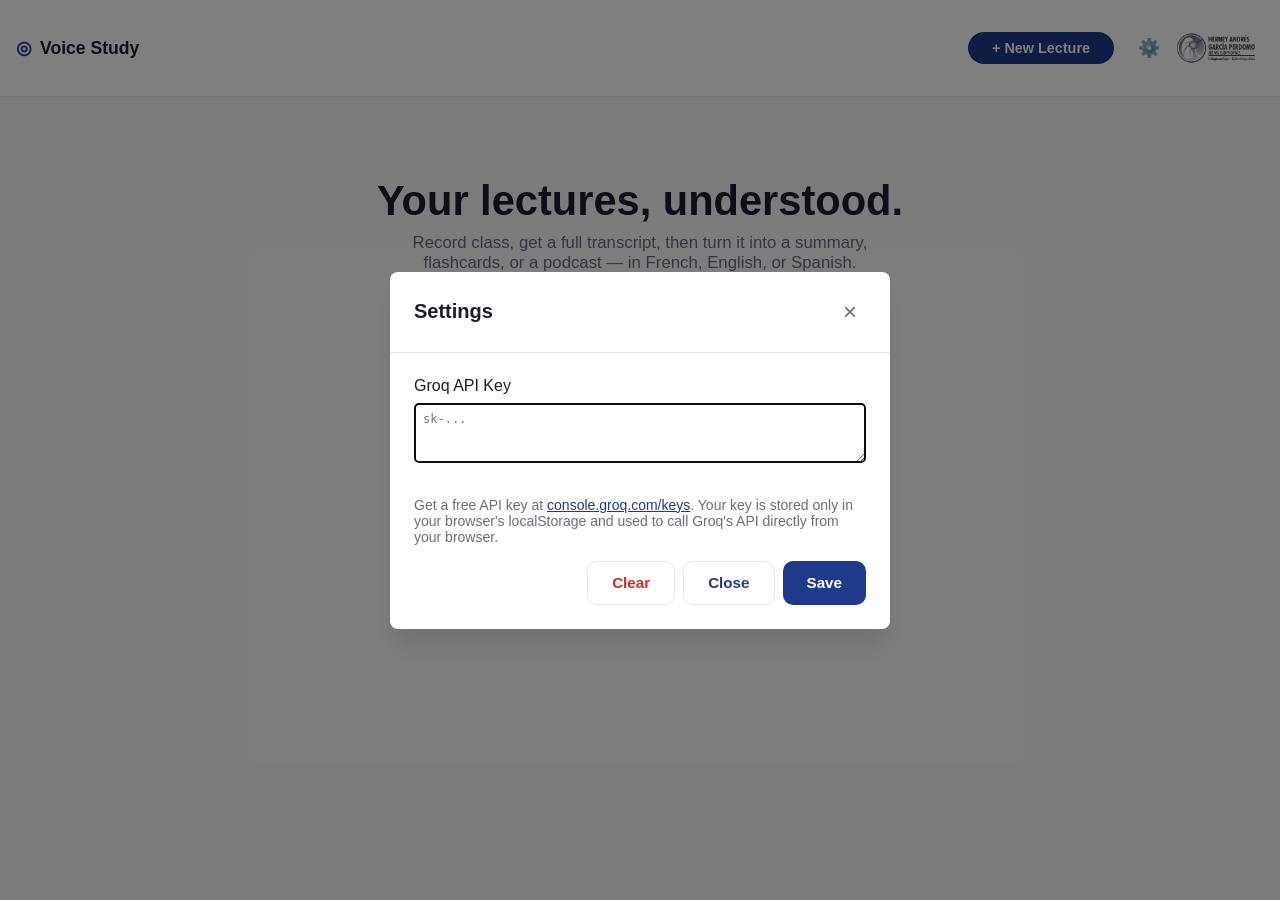
==== lecture.html @ 0854e5c2 "Convert voice_study to static client-only PWA deployable on GitHub Pages - Replace FastAPI backend w" ====
<!doctype html>
<html lang="en">
<head>
  <meta charset="utf-8" />
  <meta name="viewport" content="width=device-width, initial-scale=1, viewport-fit=cover" />
  <meta name="theme-color" content="#1e3a8a" />
  <meta name="apple-mobile-web-app-capable" content="yes" />
  <meta name="apple-mobile-web-app-title" content="Voice Study" />
  <title>Lecture — Voice Study</title>
  <link rel="stylesheet" href="./css/style.css" />
  <link rel="manifest" href="./assets/manifest.json" />
  <link rel="apple-touch-icon" href="./assets/icon-180.png" />
  <link rel="icon" type="image/png" sizes="192x192" href="./assets/icon-192.png" />
</head>
<body>
  <nav class="topnav">
    <a class="brand" href="./index.html">
      <span class="brand-mark">◎</span> Voice Study
    </a>
    <div class="nav-right">
      <a class="nav-cta" href="./record.html">+ New Lecture</a>
      <button class="nav-settings-btn" data-action="open-settings" title="Settings" style="background: none; border: none; font-size: 18px; cursor: pointer; padding: 0; margin-left: 16px;">⚙️</button>
      <img src="./img/herney.jpg" alt="Herney" class="nav-avatar" />
    </div>
  </nav>
  <main class="page">
    <section class="lecture-detail">
      <header class="detail-header">
        <input id="detail-title" class="detail-title-input" type="text" value="" />
        <p id="detail-meta" class="detail-meta"></p>
      </header>

      <div class="tab-bar" role="tablist">
        <button class="tab-btn active" data-tab="transcript" type="button">Transcript</button>
        <button class="tab-btn" data-tab="summary" type="button">Summary</button>
        <button class="tab-btn" data-tab="flashcards" type="button">Flashcards</button>
        <button class="tab-btn" data-tab="podcast" type="button">Podcast</button>
        <span class="tab-underline"></span>
      </div>

      <div class="tab-panel" data-panel="transcript">
        <div class="panel-actions">
          <button id="copy-transcript-btn" class="btn btn-ghost" type="button">Copy transcript</button>
        </div>
        <textarea id="transcript-text" class="transcript-text" placeholder="No transcript recorded yet."></textarea>
      </div>

      <div class="tab-panel" data-panel="summary" hidden>
        <div class="panel-actions">
          <button id="generate-summary-btn" class="btn btn-primary" type="button">Generate Summary</button>
        </div>
        <div id="summary-loading" class="loading-bar" hidden></div>
        <div id="summary-content" class="summary-content"></div>
      </div>

      <div class="tab-panel" data-panel="flashcards" hidden>
        <div class="panel-actions">
          <button id="generate-flashcards-btn" class="btn btn-primary" type="button">Generate Flashcards</button>
        </div>
        <div id="flashcards-loading" class="loading-bar" hidden></div>
        <div id="flashcards-deck" class="flashcards-deck"></div>
      </div>

      <div class="tab-panel" data-panel="podcast" hidden>
        <div class="panel-actions">
          <button id="generate-podcast-btn" class="btn btn-primary" type="button">Generate Podcast</button>
        </div>
        <div id="podcast-loading" class="loading-bar" hidden></div>
        <div id="podcast-content" class="podcast-content"></div>
      </div>
    </section>

    <template id="flashcard-template">
      <div class="flashcard">
        <div class="flashcard-inner">
          <div class="flashcard-face flashcard-front"></div>
          <div class="flashcard-face flashcard-back">
            <div class="flashcard-back-content">
              <div class="flashcard-answer"></div>
              <div class="flashcard-rating-row" hidden>
                <button class="flashcard-rating-btn flashcard-rating-forgot" data-rating="forgot" type="button">Forgot</button>
                <button class="flashcard-rating-btn flashcard-rating-struggling" data-rating="struggling" type="button">Struggling</button>
                <button class="flashcard-rating-btn flashcard-rating-know" data-rating="know" type="button">Know it</button>
              </div>
            </div>
          </div>
        </div>
      </div>
    </template>
  </main>

  <script src="./js/idb.js"></script>
  <script src="./js/groq-client.js"></script>
  <script src="./js/api.js"></script>
  <script src="./js/settings.js"></script>
  <script src="./js/lecture.js"></script>
  <script src="./js/sw-register.js"></script>
</body>
</html>
---- css/style.css ----
:root {
  --bg: #faf9fc;
  --surface: #ffffff;
  --border: #e7e3ef;
  --text: #1f1a2e;
  --text-muted: #6f6884;
  --primary: #1e3a8a;
  --primary-dark: #142a63;
  --primary-tint: #e6ecf9;
  --accent: #ff8a5c;
  --success: #2fb380;
  --shadow-sm: 0 1px 3px rgba(31, 26, 46, 0.06);
  --shadow-md: 0 8px 24px rgba(31, 26, 46, 0.08);
  --radius: 16px;
  --radius-sm: 10px;
  --space-1: 4px;
  --space-2: 8px;
  --space-3: 16px;
  --space-4: 24px;
  --space-5: 32px;
  --space-6: 48px;
}

* { box-sizing: border-box; }

body {
  margin: 0;
  font-family: -apple-system, "Segoe UI", Roboto, Helvetica, Arial, sans-serif;
  background: var(--bg);
  color: var(--text);
  -webkit-font-smoothing: antialiased;
}

.topnav {
  display: flex;
  align-items: center;
  justify-content: space-between;
  padding: 0px var(--space-3);
  background: var(--surface);
  border-bottom: 1px solid var(--border);
  position: sticky;
  top: 0;
  z-index: 10;
}

.brand {
  font-weight: 700;
  font-size: 1.1rem;
  color: var(--text);
  text-decoration: none;
  display: flex;
  align-items: center;
  gap: var(--space-2);
}

.brand-mark { color: var(--primary); }

.nav-cta {
  background: var(--primary);
  color: #fff;
  padding: var(--space-2) var(--space-4);
  border-radius: 999px;
  text-decoration: none;
  font-weight: 600;
  font-size: 0.9rem;
  transition: transform 0.15s ease, box-shadow 0.15s ease, background 0.15s ease;
}
.nav-cta:hover { background: var(--primary-dark); transform: translateY(-1px); box-shadow: var(--shadow-sm); }

.nav-right { display: flex; align-items: center; gap: var(--space-2); }
.nav-avatar {
  height: 96px;
  width: auto;
  max-width: 180px;
  border-radius: 4px;
  object-fit: contain;
  border: none;
}

.page {
  max-width: 960px;
  margin: 0 auto;
  padding: var(--space-5) var(--space-4) var(--space-6);
}

/* Buttons */
.btn {
  border: none;
  border-radius: var(--radius-sm);
  padding: var(--space-2) var(--space-4);
  font-size: 0.95rem;
  font-weight: 600;
  cursor: pointer;
  transition: transform 0.15s ease, box-shadow 0.15s ease, background 0.15s ease, opacity 0.15s ease;
  min-height: 44px;
}
.btn:disabled { opacity: 0.5; cursor: not-allowed; }
.btn-primary { background: var(--primary); color: #fff; }
.btn-primary:hover:not(:disabled) { background: var(--primary-dark); transform: translateY(-1px); box-shadow: var(--shadow-sm); }
.btn-ghost { background: transparent; color: var(--primary); border: 1px solid var(--border); }
.btn-ghost:hover { background: var(--primary-tint); }
.btn-lg { padding: var(--space-3) var(--space-5); font-size: 1.05rem; border-radius: 999px; }

/* Hero */
.hero {
  text-align: center;
  padding: var(--space-6) var(--space-3);
}
.hero h1 { font-size: clamp(1.8rem, 4vw, 2.6rem); margin: 0 0 var(--space-2); }
.hero p { color: var(--text-muted); max-width: 480px; margin: 0 auto var(--space-4); font-size: 1.05rem; }

/* Lecture grid */
.lecture-grid {
  display: grid;
  grid-template-columns: repeat(auto-fill, minmax(240px, 1fr));
  gap: var(--space-4);
}
.loading-row { color: var(--text-muted); padding: var(--space-4) 0; }

.lecture-card {
  background: var(--surface);
  border: 1px solid var(--border);
  border-radius: var(--radius);
  padding: var(--space-4);
  text-decoration: none;
  color: var(--text);
  box-shadow: var(--shadow-sm);
  transition: transform 0.15s ease, box-shadow 0.15s ease;
  display: block;
}
.lecture-card:hover { transform: translateY(-3px); box-shadow: var(--shadow-md); }

.lecture-card-top { display: flex; justify-content: space-between; align-items: center; margin-bottom: var(--space-2); }
.status-badge {
  font-size: 0.72rem;
  font-weight: 700;
  text-transform: uppercase;
  letter-spacing: 0.04em;
  padding: 2px 10px;
  border-radius: 999px;
  background: var(--primary-tint);
  color: var(--primary-dark);
}
.status-badge.recording { background: #ffe9df; color: var(--accent); }

.delete-btn {
  background: none;
  border: none;
  color: var(--text-muted);
  cursor: pointer;
  font-size: 0.9rem;
  min-height: 32px;
  min-width: 32px;
  border-radius: 50%;
}
.delete-btn:hover { background: #fbe6e6; color: #d3413f; }

.lecture-title { margin: 0 0 var(--space-1); font-size: 1.05rem; }
.lecture-date { margin: 0 0 var(--space-3); color: var(--text-muted); font-size: 0.85rem; }
.artifact-icons { display: flex; gap: var(--space-2); font-size: 1.1rem; }
.artifact-icon { opacity: 0.2; filter: grayscale(1); transition: opacity 0.15s ease, filter 0.15s ease; }
.artifact-icon.active { opacity: 1; filter: none; }

.empty-state { text-align: center; padding: var(--space-6) var(--space-3); grid-column: 1 / -1; color: var(--text-muted); }
.empty-illustration { font-size: 3rem; color: var(--primary); margin-bottom: var(--space-2); }
.empty-state h2 { color: var(--text); margin: 0 0 var(--space-1); }

/* Recording view */
.record-view { display: flex; flex-direction: column; align-items: center; gap: var(--space-4); }
.record-setup {
  width: 100%;
  max-width: 420px;
  background: var(--surface);
  border: 1px solid var(--border);
  border-radius: var(--radius);
  padding: var(--space-4);
  display: flex;
  flex-direction: column;
  gap: var(--space-2);
  box-shadow: var(--shadow-sm);
}
.record-setup label { font-size: 0.8rem; font-weight: 600; color: var(--text-muted); }
.record-setup input, .record-setup select {
  padding: var(--space-2) var(--space-3);
  border-radius: var(--radius-sm);
  border: 1px solid var(--border);
  font-size: 1rem;
  min-height: 44px;
}

.record-stage { display: flex; flex-direction: column; align-items: center; gap: var(--space-2); width: 100%; }
.waveform { width: 100%; max-width: 600px; height: 100px; background: var(--surface); border-radius: var(--radius); border: 1px solid var(--border); }

.record-btn {
  width: 88px;
  height: 88px;
  border-radius: 50%;
  border: none;
  background: var(--primary);
  cursor: pointer;
  display: flex;
  align-items: center;
  justify-content: center;
  box-shadow: 0 0 0 0 rgba(30, 58, 138, 0.4);
  transition: background 0.2s ease, transform 0.15s ease;
}
.record-btn:hover { transform: scale(1.04); }
.record-btn-inner { width: 28px; height: 28px; border-radius: 6px; background: #fff; transition: border-radius 0.2s ease; }
.record-btn.recording {
  background: var(--accent);
  animation: pulse 1.6s infinite;
}
.record-btn.recording .record-btn-inner { border-radius: 6px; }
@keyframes pulse {
  0% { box-shadow: 0 0 0 0 rgba(255, 138, 92, 0.45); }
  70% { box-shadow: 0 0 0 22px rgba(255, 138, 92, 0); }
  100% { box-shadow: 0 0 0 0 rgba(255, 138, 92, 0); }
}

.record-timer { font-variant-numeric: tabular-nums; font-size: 1.4rem; font-weight: 700; }
.record-status { color: var(--text-muted); font-size: 0.9rem; }

.transcript-live-panel { width: 100%; max-width: 700px; }
.transcript-live-panel h3 { margin: 0 0 var(--space-2); font-size: 0.9rem; text-transform: uppercase; letter-spacing: 0.04em; color: var(--text-muted); }
.live-transcript {
  background: var(--surface);
  border: 1px solid var(--border);
  border-radius: var(--radius);
  padding: var(--space-4);
  min-height: 160px;
  max-height: 320px;
  overflow-y: auto;
  line-height: 1.6;
}
.transcript-placeholder { color: var(--text-muted); }
.transcript-chunk { animation: fadein 0.4s ease; }
@keyframes fadein { from { opacity: 0; transform: translateY(4px); } to { opacity: 1; transform: translateY(0); } }

.record-actions { position: sticky; bottom: var(--space-3); }

/* Lecture detail */
.detail-header { margin-bottom: var(--space-4); }
.detail-title-input {
  font-size: 1.6rem;
  font-weight: 700;
  border: none;
  background: transparent;
  width: 100%;
  padding: var(--space-1) 0;
  color: var(--text);
}
.detail-title-input:focus { outline: none; border-bottom: 2px solid var(--primary); }
.detail-meta { color: var(--text-muted); margin: 0; font-size: 0.9rem; }

.tab-bar { display: flex; gap: var(--space-4); border-bottom: 1px solid var(--border); margin-bottom: var(--space-4); position: relative; }
.tab-btn {
  background: none;
  border: none;
  padding: var(--space-2) var(--space-1) var(--space-3);
  font-size: 0.95rem;
  font-weight: 600;
  color: var(--text-muted);
  cursor: pointer;
  position: relative;
  min-height: 44px;
}
.tab-btn.active { color: var(--primary); }
.tab-btn.active::after {
  content: "";
  position: absolute;
  left: 0; right: 0; bottom: -1px;
  height: 2px;
  background: var(--primary);
  border-radius: 2px;
  transition: all 0.2s ease;
}

.panel-actions { margin-bottom: var(--space-3); }
.transcript-text {
  display: block;
  width: 100%;
  white-space: pre-wrap;
  line-height: 1.6;
  background: var(--surface);
  border: 1px solid var(--border);
  border-radius: var(--radius);
  padding: var(--space-4);
  font-family: inherit;
  font-size: 0.9rem;
  color: var(--text);
  height: 400px;
  resize: none;
  overflow-y: auto;
  transition: border-color 0.15s ease;
  box-sizing: border-box;
}
.transcript-text:focus {
  outline: none;
  border-color: var(--primary);
}

.loading-bar {
  height: 4px;
  border-radius: 2px;
  margin-bottom: var(--space-3);
  background: linear-gradient(90deg, var(--primary-tint), var(--primary), var(--primary-tint));
  background-size: 200% 100%;
  animation: shimmer 1.2s linear infinite;
}
@keyframes shimmer { 0% { background-position: 200% 0; } 100% { background-position: -200% 0; } }

.summary-content { background: var(--surface); border: 1px solid var(--border); border-radius: var(--radius); padding: var(--space-4); line-height: 1.7; }
.summary-content h2 { font-size: 1.1rem; color: var(--primary-dark); margin-top: var(--space-4); }
.summary-content h3 { font-size: 1rem; color: var(--primary-dark); margin-top: var(--space-3); margin-bottom: var(--space-2); }
.summary-content ul { padding-left: 1.2em; }

.flashcards-deck { display: flex; flex-direction: column; align-items: center; gap: var(--space-3); }
.flashcard { width: 100%; max-width: 500px; height: 280px; perspective: 1200px; touch-action: pan-y; }
.flashcard-inner {
  position: relative;
  width: 100%; height: 100%;
  transform-style: preserve-3d;
  transition: transform 0.5s cubic-bezier(0.2, 0.8, 0.2, 1);
  cursor: pointer;
}
.flashcard.flipped .flashcard-inner { transform: rotateY(180deg); }
.flashcard-face {
  position: absolute; inset: 0;
  backface-visibility: hidden;
  border-radius: var(--radius);
  border: 1px solid var(--border);
  display: flex;
  align-items: center;
  justify-content: center;
  text-align: center;
  padding: var(--space-4);
  font-size: 1.05rem;
  line-height: 1.6;
  box-shadow: var(--shadow-sm);
}
.flashcard-front { background: var(--surface); }
.flashcard-back {
  background: var(--primary-tint);
  transform: rotateY(180deg);
  padding: 0;
}
.flashcard-back-content {
  position: absolute;
  inset: 0;
  display: flex;
  flex-direction: column;
  align-items: center;
  justify-content: center;
  padding: var(--space-4);
  gap: var(--space-3);
}
.flashcard-answer {
  flex: 1;
  display: flex;
  align-items: center;
  justify-content: center;
  width: 100%;
  text-align: center;
}
.flashcard-rating-row {
  display: flex;
  gap: var(--space-2);
  justify-content: center;
  width: 100%;
  flex-wrap: wrap;
}
.flashcard-rating-btn {
  background: #fff;
  border: 1px solid var(--border);
  border-radius: var(--radius-sm);
  padding: var(--space-2) var(--space-3);
  font-size: 0.85rem;
  font-weight: 600;
  cursor: pointer;
  transition: background 0.15s ease, border-color 0.15s ease;
  min-height: 36px;
}
.flashcard-rating-forgot {
  border-color: #d3413f;
  color: #d3413f;
}
.flashcard-rating-forgot:hover { background: #fbe6e6; }
.flashcard-rating-struggling {
  border-color: var(--accent);
  color: var(--accent);
}
.flashcard-rating-struggling:hover { background: #ffe9df; }
.flashcard-rating-know {
  border-color: var(--success);
  color: var(--success);
}
.flashcard-rating-know:hover { background: #e6f9f0; }
.flashcard-nav { display: flex; align-items: center; gap: var(--space-3); }
.flashcard-counter { color: var(--text-muted); font-size: 0.9rem; }

.podcast-content { background: var(--surface); border: 1px solid var(--border); border-radius: var(--radius); padding: var(--space-4); }
.podcast-content audio { width: 100%; margin-bottom: var(--space-3); }
.podcast-script { line-height: 1.7; }
.podcast-line { margin-bottom: var(--space-2); }
.podcast-speaker { font-weight: 700; color: var(--primary-dark); margin-right: var(--space-1); }

.error-toast {
  position: fixed;
  bottom: var(--space-4);
  left: 50%;
  transform: translateX(-50%);
  background: #d3413f;
  color: #fff;
  padding: var(--space-2) var(--space-4);
  border-radius: var(--radius-sm);
  box-shadow: var(--shadow-md);
  z-index: 100;
}

@media (max-width: 640px) {
  .page { padding: var(--space-4) var(--space-3) var(--space-6); }
  .topnav { padding: var(--space-2) var(--space-3); }
  .tab-bar { gap: var(--space-2); overflow-x: auto; }
  .record-actions { position: fixed; left: 0; right: 0; bottom: 0; padding: var(--space-3); background: linear-gradient(180deg, transparent, var(--bg) 30%); }
  .record-actions .btn { width: 100%; }
}
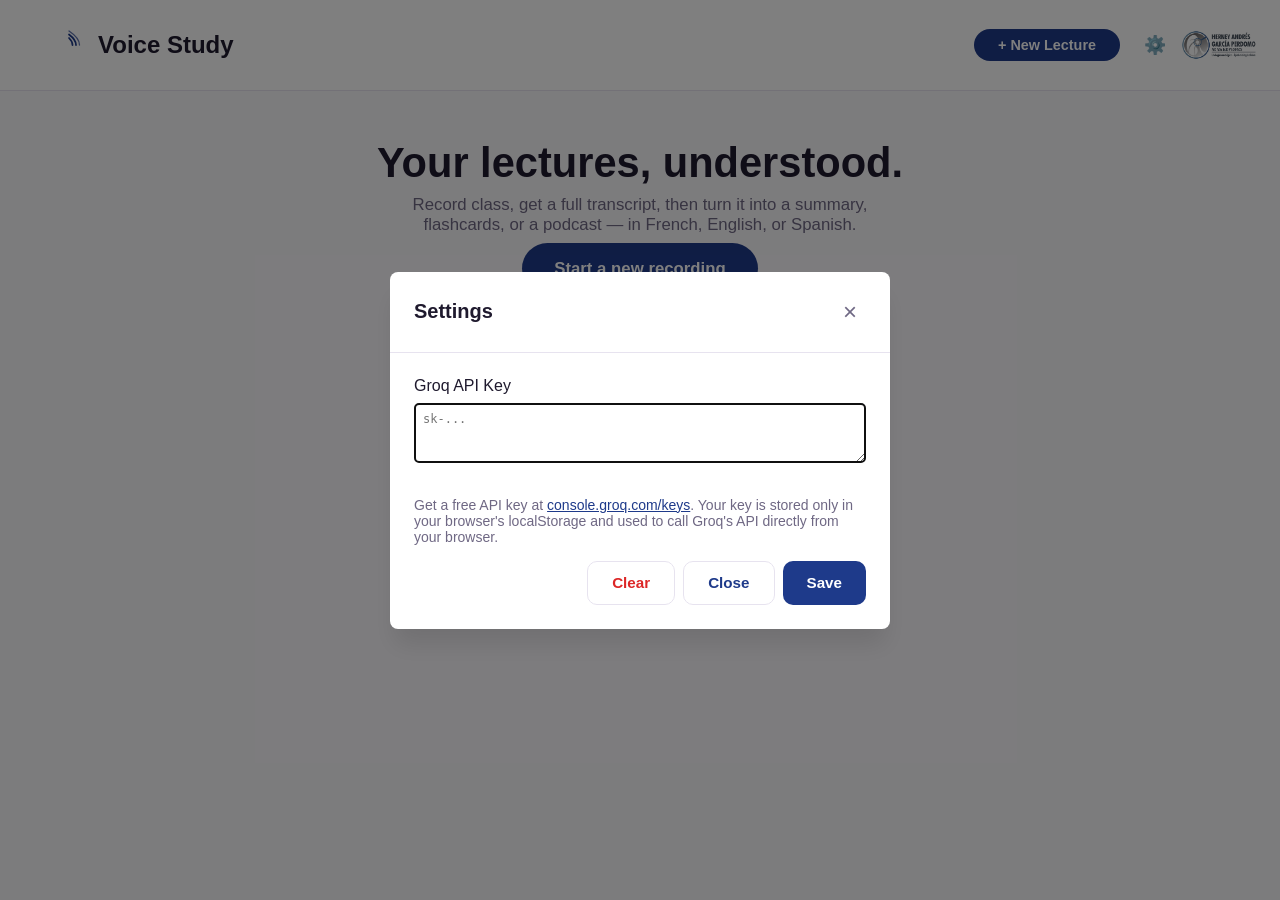
==== commit ceaa5d57: "UX and diagnostics improvements - Fix: TTS error diagnostics now surface real Groq response body, de" ====
--- a/lecture.html
+++ b/lecture.html
@@ -15,7 +15,11 @@
 <body>
   <nav class="topnav">
     <a class="brand" href="./index.html">
-      <span class="brand-mark">◎</span> Voice Study
+      <svg class="brand-mark" viewBox="0 0 48 48" width="42" height="42">
+        <path d="M 24 12 Q 32 18 32 24" stroke="currentColor" stroke-width="2" fill="none" stroke-linecap="round"/>
+        <path d="M 24 8 Q 36 16 36 24" stroke="currentColor" stroke-width="1.5" fill="none" stroke-linecap="round" opacity="0.7"/>
+        <path d="M 24 16 Q 28 20 28 24" stroke="currentColor" stroke-width="2" fill="none" stroke-linecap="round"/>
+      </svg> Voice Study
     </a>
     <div class="nav-right">
       <a class="nav-cta" href="./record.html">+ New Lecture</a>
@@ -66,6 +70,7 @@
           <button id="generate-podcast-btn" class="btn btn-primary" type="button">Generate Podcast</button>
         </div>
         <div id="podcast-loading" class="loading-bar" hidden></div>
+        <p id="podcast-progress-text" class="podcast-progress-text" style="font-size: 13px; color: var(--text-muted, #6f6884); margin: 8px 0; text-align: center;" hidden></p>
         <div id="podcast-content" class="podcast-content"></div>
       </div>
     </section>
--- a/css/style.css
+++ b/css/style.css
@@ -35,7 +35,7 @@
   display: flex;
   align-items: center;
   justify-content: space-between;
-  padding: 0px var(--space-3);
+  padding: 0px var(--space-3) 0px var(--space-6);
   background: var(--surface);
   border-bottom: 1px solid var(--border);
   position: sticky;
@@ -45,7 +45,7 @@
 
 .brand {
   font-weight: 700;
-  font-size: 1.1rem;
+  font-size: 1.5rem;
   color: var(--text);
   text-decoration: none;
   display: flex;
@@ -53,7 +53,7 @@
   gap: var(--space-2);
 }
 
-.brand-mark { color: var(--primary); }
+.brand-mark { color: var(--primary); display: flex; align-items: center; flex-shrink: 0; }
 
 .nav-cta {
   background: var(--primary);
@@ -69,11 +69,11 @@
 
 .nav-right { display: flex; align-items: center; gap: var(--space-2); }
 .nav-avatar {
-  height: 96px;
+  height: 90px;
   width: auto;
-  max-width: 180px;
+  max-width: 140px;
   border-radius: 4px;
-  object-fit: contain;
+  object-fit: cover;
   border: none;
 }
 
@@ -104,7 +104,7 @@
 /* Hero */
 .hero {
   text-align: center;
-  padding: var(--space-6) var(--space-3);
+  padding: var(--space-3) var(--space-3);
 }
 .hero h1 { font-size: clamp(1.8rem, 4vw, 2.6rem); margin: 0 0 var(--space-2); }
 .hero p { color: var(--text-muted); max-width: 480px; margin: 0 auto var(--space-4); font-size: 1.05rem; }
@@ -380,21 +380,28 @@
   transition: background 0.15s ease, border-color 0.15s ease;
   min-height: 36px;
 }
+.flashcard-rating-btn:disabled { cursor: default; opacity: 0.5; }
 .flashcard-rating-forgot {
   border-color: #d3413f;
   color: #d3413f;
 }
 .flashcard-rating-forgot:hover { background: #fbe6e6; }
+.flashcard-rating-forgot:active,
+.flashcard-rating-forgot.selected { background: #d3413f; color: #fff; opacity: 1; }
 .flashcard-rating-struggling {
   border-color: var(--accent);
   color: var(--accent);
 }
 .flashcard-rating-struggling:hover { background: #ffe9df; }
+.flashcard-rating-struggling:active,
+.flashcard-rating-struggling.selected { background: var(--accent); color: #fff; opacity: 1; }
 .flashcard-rating-know {
   border-color: var(--success);
   color: var(--success);
 }
 .flashcard-rating-know:hover { background: #e6f9f0; }
+.flashcard-rating-know:active,
+.flashcard-rating-know.selected { background: var(--success); color: #fff; opacity: 1; }
 .flashcard-nav { display: flex; align-items: center; gap: var(--space-3); }
 .flashcard-counter { color: var(--text-muted); font-size: 0.9rem; }
 
@@ -403,6 +410,7 @@
 .podcast-script { line-height: 1.7; }
 .podcast-line { margin-bottom: var(--space-2); }
 .podcast-speaker { font-weight: 700; color: var(--primary-dark); margin-right: var(--space-1); }
+.podcast-audio-unavailable { color: var(--text-muted); font-style: italic; margin-bottom: var(--space-3); }
 
 .error-toast {
   position: fixed;
